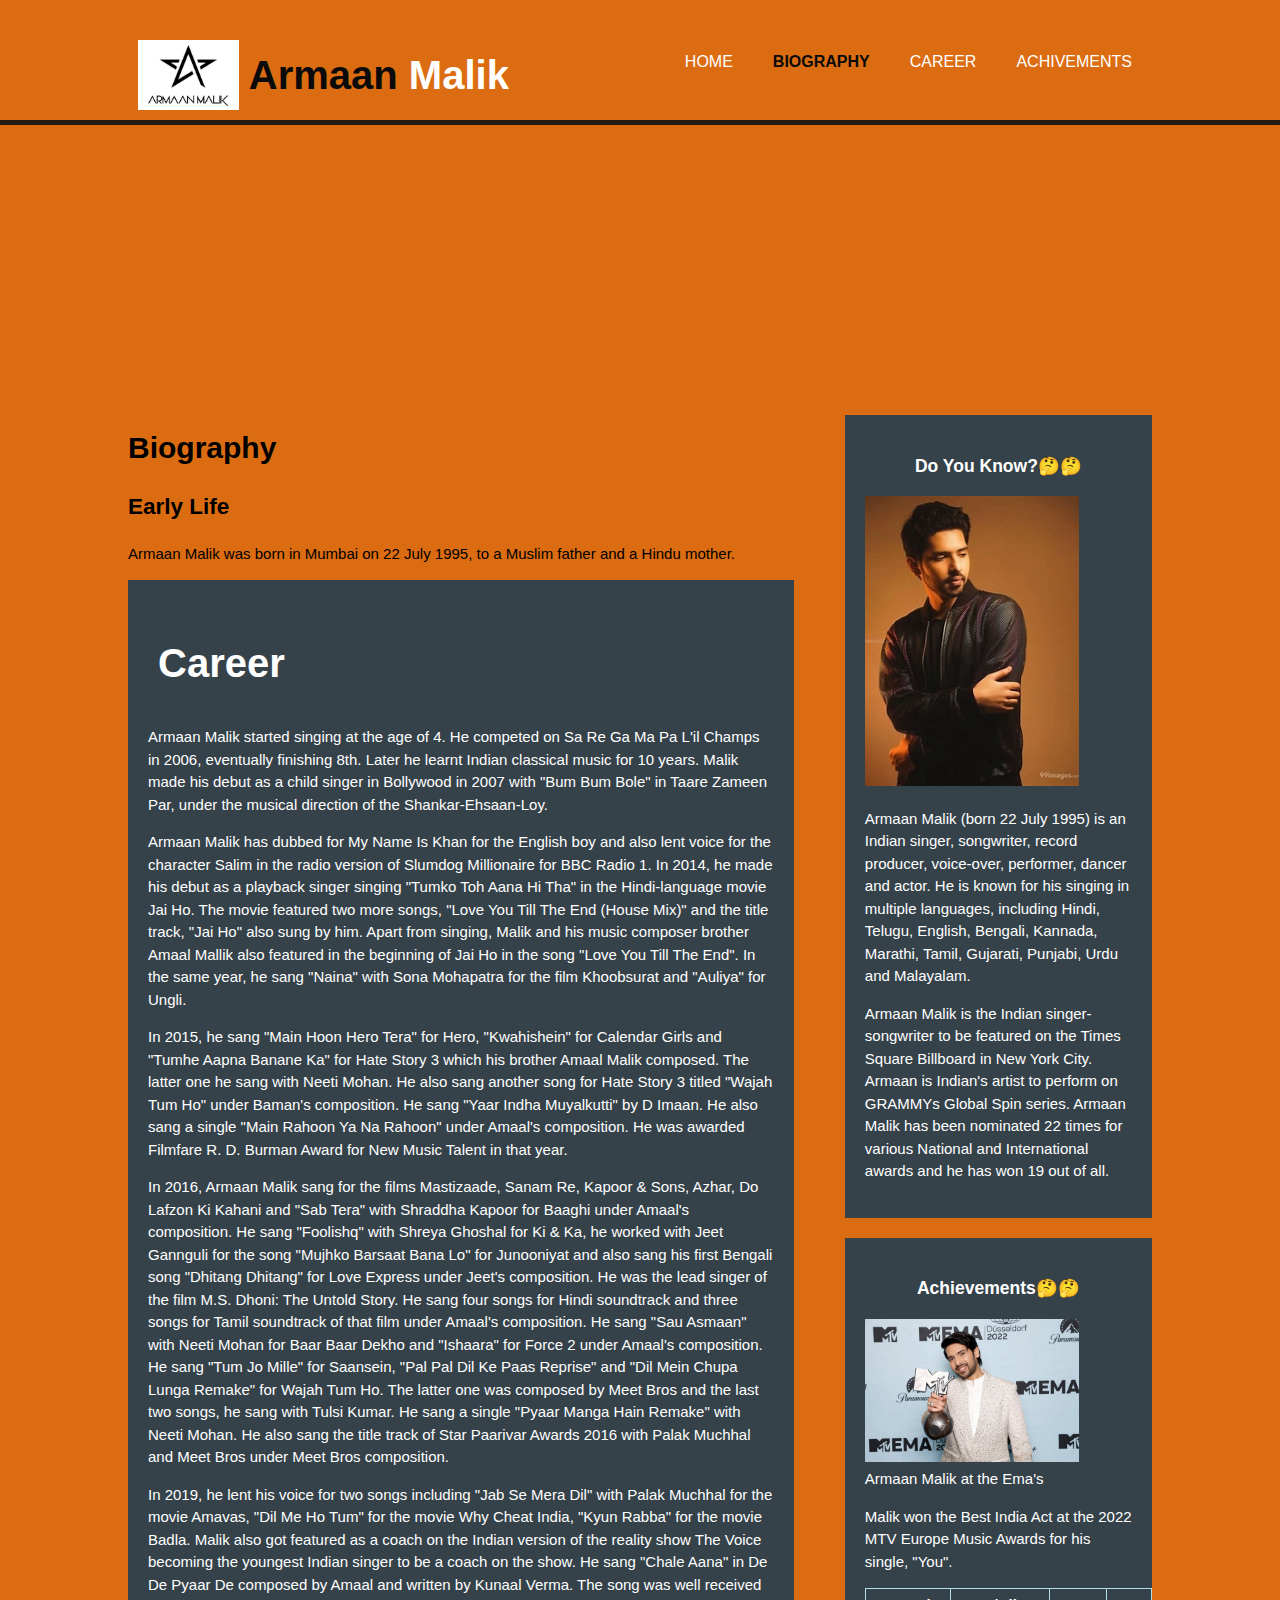
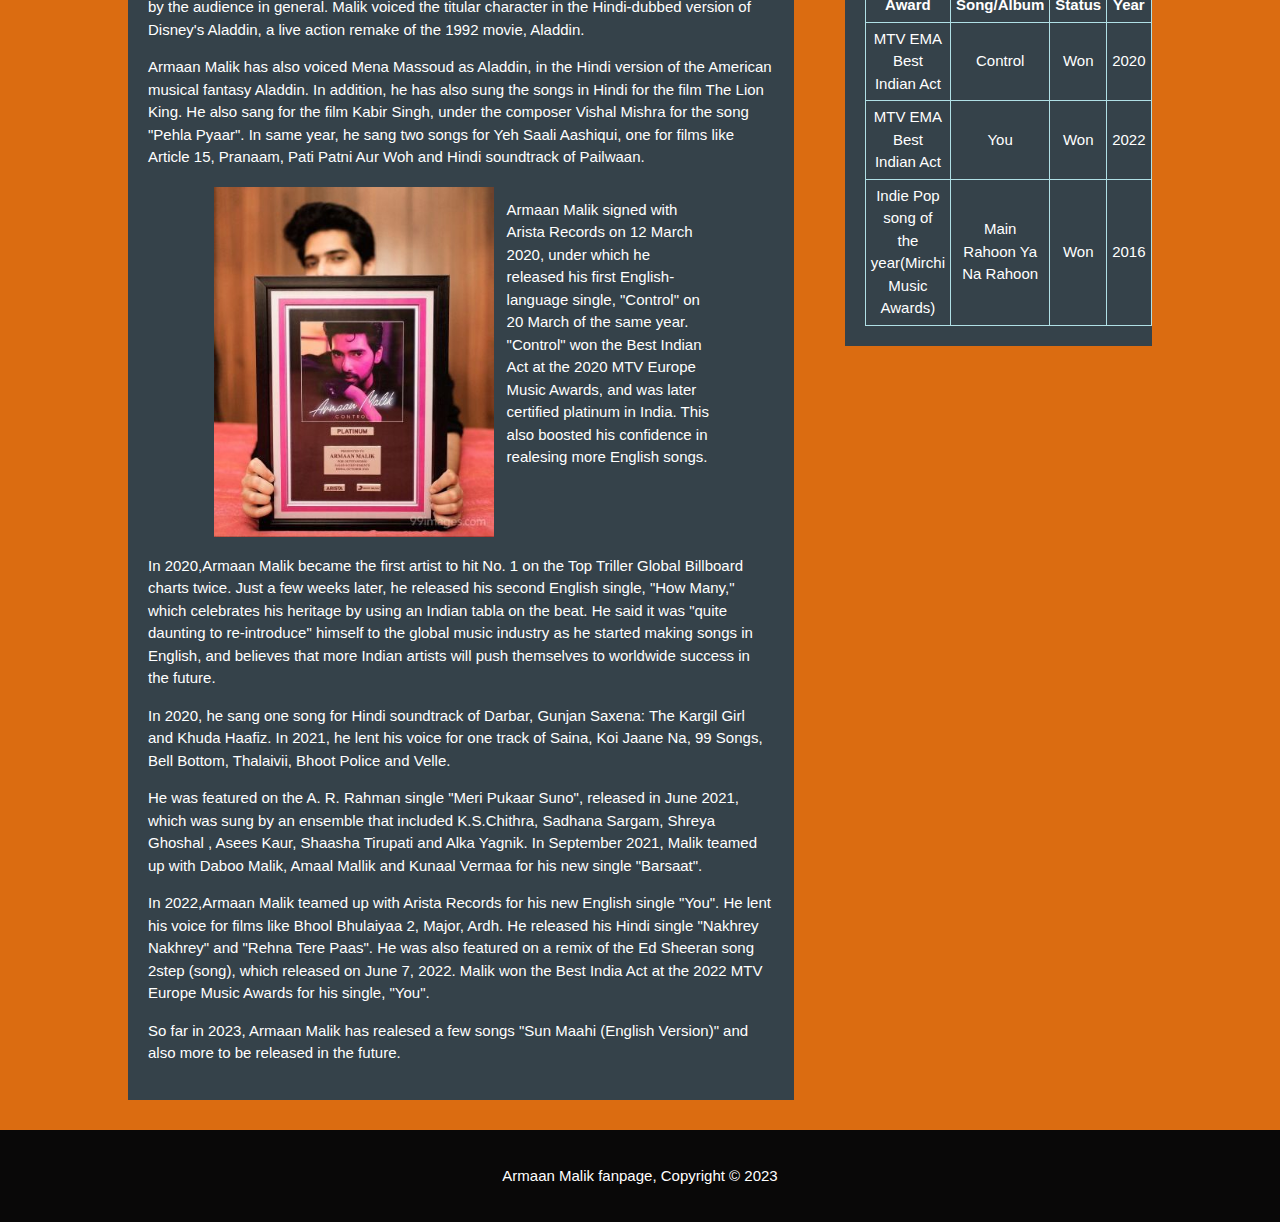
==== biography.html @ 8e6ff786 "First commit for the files" ====
<!DOCTYPE html>
<html lang="en">
<head>
    <meta charset="UTF-8">
    <meta http-equiv="X-UA-Compatible" content="IE=edge">
    <meta name="viewport" content="width=device-width, initial-scale=1.0">
    <meta name="description" content="Armaan Malik's fan page website. Important details about Armaan Malik." >
    <meta name="keywords" content="Armaan Malik, Armaan, fanpage" >
    <meta name="author" content="Praise-Jah" >
     <title>Armaan Malik's Biography</title>
    <link rel="stylesheet" href="css/style.css">
    <link rel="stylesheet"  href="css/all.css">
</head>
<body>
    <header>
        <div class="container">
            <div id="branding">
                <img src="img/Armaan Malik logo 2.jpg">
                <h1 style="font-size: 40px;"><span class="highlight">Armaan</span> Malik</h1>
            </div>
            <nav>
                <ul>
                    <li><a href="index.html">Home</a></li>
                    <li class="current"><a href="biography.html">Biography</a></li>
                    <li><a href="#career">Career</a></li>
                    <li><a href="#am">Achivements</a></li>
                    <!-- <li><a href="index.html">Listen Now</a></li> -->
                </ul>
            </nav>
        </div>
    </header>
    
    <section id="newsletter" class="change">
        <!-- <div class="container"> -->
            <div class="slide">

            </div>
        <!-- </div> -->
    </section>
    <section id="main">
        <div class="container">
            <article id="maincol">
                <h1 class="pagetitle">Biography</h1>
                <h2>Early Life</h2>
                <p>
                    Armaan Malik was born in Mumbai on 22 July 1995, to a Muslim father and a Hindu mother.
                </p>
                <div class="dark" id="Career">
                    <h2 style="text-align: left; margin-left: 10px; font-size: 40px;" id="career">Career</h2>
                        <p>
                            Armaan Malik started singing at the age of 4. He competed on Sa Re Ga Ma Pa L'il Champs in 2006, eventually finishing 8th. Later he learnt Indian classical music for 10 years. Malik made his debut as a child singer in Bollywood in 2007 with "Bum Bum Bole" in Taare Zameen Par, under the musical direction of the Shankar-Ehsaan-Loy.
                        </p>

                        <p>    
                            Armaan Malik has dubbed for My Name Is Khan for the English boy and also lent voice for the character Salim in the radio version of Slumdog Millionaire for BBC Radio 1. In 2014, he made his debut as a playback singer singing "Tumko Toh Aana Hi Tha" in the Hindi-language movie Jai Ho. The movie featured two more songs, "Love You Till The End (House Mix)" and the title track, "Jai Ho" also sung by him. Apart from singing, Malik and his music composer brother Amaal Mallik also featured in the beginning of Jai Ho in the song "Love You Till The End". In the same year, he sang "Naina" with Sona Mohapatra for the film Khoobsurat and "Auliya" for Ungli.
                        </p>

                        <p>    
                            In 2015, he sang "Main Hoon Hero Tera" for Hero, "Kwahishein" for Calendar Girls and "Tumhe Aapna Banane Ka" for Hate Story 3 which his brother Amaal Malik composed. The latter one he sang with Neeti Mohan. He also sang another song for Hate Story 3 titled "Wajah Tum Ho" under Baman's composition. He sang "Yaar Indha Muyalkutti" by D Imaan. He also sang a single "Main Rahoon Ya Na Rahoon" under Amaal's composition. He was awarded Filmfare R. D. Burman Award for New Music Talent in that year.
                        </p>

                        <p>  
                            In 2016, Armaan Malik sang for the films Mastizaade, Sanam Re, Kapoor & Sons, Azhar, Do Lafzon Ki Kahani and "Sab Tera" with Shraddha Kapoor for Baaghi under Amaal's composition. He sang "Foolishq" with Shreya Ghoshal for Ki & Ka, he worked with Jeet Gannguli for the song "Mujhko Barsaat Bana Lo" for Junooniyat and also sang his first Bengali song "Dhitang Dhitang" for Love Express under 
                            Jeet's composition. He was the lead singer of the film M.S. Dhoni: The Untold Story. He sang four songs for Hindi soundtrack and three songs for Tamil soundtrack of that film under Amaal's composition. He sang "Sau Asmaan" with Neeti Mohan for Baar Baar Dekho and "Ishaara" for Force 2 under Amaal's composition. He sang "Tum Jo Mille" for Saansein, "Pal Pal Dil Ke Paas Reprise" and 
                            "Dil Mein Chupa Lunga Remake" for Wajah Tum Ho. The latter one was composed by Meet Bros and the last two songs, he sang with Tulsi Kumar. He sang a single "Pyaar Manga Hain Remake" with Neeti Mohan. He also sang the title track of Star Paarivar Awards 2016 with Palak Muchhal and Meet Bros under Meet Bros composition.
                        </p>

                        <p>  
                            In 2019, he lent his voice for two songs including "Jab Se Mera Dil" with Palak Muchhal for the movie Amavas, "Dil Me Ho Tum" for the movie Why Cheat India, "Kyun Rabba" for the movie Badla. Malik also got featured as a coach on the Indian version of the reality show The Voice becoming the youngest Indian singer to be a coach on the show. He sang "Chale Aana" in De De Pyaar De composed by Amaal and written by Kunaal Verma. The song was well received by the audience in general. Malik voiced the titular character in the Hindi-dubbed version of Disney's Aladdin, a live action remake of the 1992 movie, Aladdin.
                        </p>


                        <p>  
                            Armaan Malik has also voiced Mena Massoud as Aladdin, in the Hindi version of the American musical fantasy Aladdin. In addition, he has also sung the songs in Hindi for the film The Lion King. He also sang for the film Kabir Singh, under the composer Vishal Mishra for the song "Pehla Pyaar". In same year, he sang two songs for Yeh Saali Aashiqui, one for films like Article 15, Pranaam, Pati Patni Aur Woh and Hindi soundtrack of Pailwaan.
                        </p>
                        <div class="container" style="display: flex; flex-direction: row; flex: content;flex-shrink: auto; " id="small-text">
                            <img src="img/Armaan Malik 25.jpg" style="margin: 3px;" height="350px;" >    
                            <p style="align-items: center; justify-content: center; margin-left: 10px;">
                                Armaan Malik signed with Arista Records on 12 March 2020, under which he released his first English-language single, "Control" on 20 March of the same year. "Control" won the Best Indian Act at the 2020 MTV Europe Music Awards, and was later certified platinum in India. This also boosted his confidence in realesing more English songs.
                            </p>
                        </div>

                        <p>
                            In 2020,Armaan Malik became the first artist to hit No. 1 on the Top Triller Global Billboard charts twice. Just a few weeks later, he released his second English single, "How Many," which celebrates his heritage by using an Indian tabla on the beat. He said it was "quite daunting to re-introduce" himself to the global music industry as he started making songs in English, and believes that more Indian artists will push themselves to worldwide success in the future.
                        </p>

                        <p>  
                            In 2020, he sang one song for Hindi soundtrack of Darbar, Gunjan Saxena: The Kargil Girl and Khuda Haafiz. In 2021, he lent his voice for one track of Saina, Koi Jaane Na, 99 Songs, Bell Bottom, Thalaivii, Bhoot Police and Velle.
                        </p>

                        <p>  
                            He was featured on the A. R. Rahman single "Meri Pukaar Suno", released in June 2021, which was sung by an ensemble that included K.S.Chithra, Sadhana Sargam, Shreya Ghoshal , Asees Kaur, Shaasha Tirupati and Alka Yagnik. In September 2021, Malik teamed up with Daboo Malik, Amaal Mallik and Kunaal Vermaa for his new single "Barsaat".
                        </p>

                        <p>
                            In 2022,Armaan Malik teamed up with Arista Records for his new English single "You". He lent his voice for films like Bhool Bhulaiyaa 2, Major, Ardh. He released his Hindi single "Nakhrey Nakhrey" and "Rehna Tere Paas". He was also featured on a remix of the Ed Sheeran song 2step (song), which released on June 7, 2022. Malik won the Best India Act at the 2022 MTV Europe Music Awards for his single, "You".
                        </p>
                        <p> 
                            So far in 2023, Armaan Malik has realesed a few songs "Sun Maahi (English Version)" and also more to be released in the future. 
                        </p>
                </div>
            </article>
            <aside id="sidebar">
                <div class="dark">
                    <h3 style="text-align: center;">Do You Know?🤔🤔</h3>
                    <img src="img/Armaan Malik 10.jpg" class="container">
                    <p>
                        Armaan Malik (born 22 July 1995) is an Indian singer, songwriter, record producer, voice-over, performer, dancer and actor. 
                        He is known for his singing in multiple languages, including Hindi, Telugu, English, Bengali, Kannada, Marathi, Tamil, Gujarati, Punjabi, Urdu and Malayalam.
                    </p>
                    <p>
                        Armaan Malik is the Indian singer-songwriter to be featured on the Times Square Billboard in New York City. Armaan is Indian's artist to perform on GRAMMYs Global Spin series.
                        Armaan Malik has been nominated 22 times for various National and International awards and he has won 19 out of all.
                    </p>
                </div>
            </aside>
            <aside id="sidebar">
                <div class="dark" id="am">

                    <h3 style="text-align: center;">Achievements🤔🤔</h3>
                    <img src="img/Armaan Malik 43.jpg" class="container"><br>Armaan Malik at the Ema's
                    <p>
                        Malik won the Best India Act at the 2022 MTV Europe Music Awards for his single, "You".
                    </p>
                    
                        <table>
                            <thead>
                                <tr>
                                    <th>Award</th>
                                    <th>Song/Album</th>
                                    <th>Status</th>
                                    <th>Year</th>
                                </tr>
                                </thead>
                                <tbody>
                                    <td>MTV EMA Best Indian Act</td>
                                    <td>Control</td>
                                    <td>Won</td>
                                    <td>2020</td>
                                </tbody>
                                <tbody>
                                    <td>MTV EMA Best Indian Act</td>
                                    <td>You</td>
                                    <td>Won</td>
                                    <td>2022</td>
                                </tbody>
                                <tbody>
                                    <td>Indie Pop song of the year(Mirchi Music Awards)</td>
                                    <td>Main Rahoon Ya Na Rahoon</td>
                                    <td>Won</td>
                                    <td>2016</td>
                                </tbody>
                            
                        </table>
                   


                </div>
            </aside>
        </div>
    </section>

    <footer>
        <p>Armaan Malik fanpage, Copyright &copy; 2023</p>
    </footer>
</body>
</html>
---- css/style.css ----
body {
    font-family: Arial, Helvetica, sans-serif;
    font-size: 15px;
    line-height: 1.5;
    padding: 0;
    margin: 0;
    background-color: #db6c11;
}
a {
    text-decoration: none;
}
.container {
    width: 80%;
    margin: auto;
    overflow: hidden;
}

.container2 {
    width: 80%;
    margin: auto;
    overflow: hidden;
}

.btn1 {
    height: 38px;
    border: 3px solid black;
    background: #b86b0e;
    padding-left: 20px;
    padding-right: 20px;
    border-radius: 4px;
    font-size: larger;
}
#career {
    border: none;
}


header {
    background: #db6c11;
    color: #ffffff;
    padding-top: 30px;
    min-height: 70%;
    /* width: 100%; */
    margin: 0;
    border-bottom: #261b12 5px solid;
}
header a {
    color: white;
    text-decoration: none;
    text-transform: uppercase;
    font-size: 16px;

}

table, th,td {
    border: 1px solid powderblue;
    border-collapse: collapse;
}
th, td {
    font-family: sans-serif;
    padding: 5px;
    text-align: center;
    
}

/* header .container{
    width: 100%;
} */

ul {
   margin: 0;
   padding: 0; 
}
header li {
    float:left;
    display: inline;
    padding: 0 20px 0 20px;
}
header #branding {
    float: left;
    display: flex;
    flex-direction: row;
    flex: content;
    text-align: center;
}
header #branding img{
    margin: 10px;
    height: 70px;
}

header #branding h1{
    margin: 0;
    margin-top: 15px;
}
header nav {
    float: right;
    margin-top: 20px;
}
header .highlight, header .current a {
    color: #0a0a0a;
    font-weight: bold;
}
header a:hover{
    color: #351ae3;
    font-weight: bold;
}

/* showcase */
#showcase {
    min-height: 400px;
    background: url(../img/Armaan\ Malik\ 49.jpg);
    background-size: cover;
    background-position: -1% 30%;
    text-align: center;
    color: rgb(248, 244, 251);
    
}
#showcase h1 {
    margin-top: 200px;
    font-size: 55px;
    margin-bottom: 10px;
}
#showcase p {
    font-size: 20px;
}

/* newsletter */

#newsletter {
    padding: 15px;
    color: white;
    background: #db6c11;
    ;
}
#newsletter h1 {
    float: left;
}
#newsletter form {
    float: right;
    margin-top: 15px;
}
#newsletter form i{
    padding: 4px;
    height: 40px;
    width: 25px;
}
#pics {
    align-content: center;
}

/* boxes */
#boxes {
    /* margin: 20px; */
    background-color:rgb(169, 151, 144);
}
#pictures{
    /* margin-top: 20px; */
    background-color: #35424a;
    padding: 10px;
}
#pictures .container div img:hover {
    padding: 10px;
    transform: scale(1.1);
    transition: 2s;
}

#boxes .box {
    float: left;
    width: 30%;
    padding: 10px;
    text-align: center;
}
aside#sidebar {
    float: right;
    margin-top: 10px;
    width: 30%;
}
aside#sidebar2 {
    float: right;
    margin-top: 25px;
    width: 30%;
}
article#maincol {
    float: left;
    width: 65%;
}
p#maincol,#sidebar, #sidebar2 {
    text-align: start;
    word-wrap: normal;
}
.dark {
    padding: 20px;
    color: white;
    background: #35424a;
    margin-bottom: 10px;
}
.slide {
    width: 100%;
    height: 250px;
    animation-name: pic;
    animation-duration: 5s;
    animation-iteration-count: infinite;
  }
  @keyframes pic {
    0% {background-image: url(../img/Armaan\ Malik\ 1.jpg.jpg);}
    25% {
      background-image: url(../img/Armaan\ Malik\ 2.jpg);
    } 
    50% {background-image: url(../img/Armaan\ Malik\ 3.jpg);
    }
    75% {
      background-image: url(../img/Armaan\ Malik\ 6.jpg);
    }
    100% {
      background-image: url(../img/Armaan\ Malik\ 16.jpg);
    }
  }

  .change {
    animation-name: ch;
    animation-duration: 5s;
    animation-iteration-count: infinite;
  }
  @keyframes ch {
    0% {background: #db6c11;}
    25% {
        background: #8e5acd
    } 
    50% {background: #760707;
    }
    75% {
        background: #1807ad;
    }
    100% {
        background: #cfbcad;
    }
  }

footer {
    padding: 20px;
    margin-top: 20px;
    color: white;
    background-color: #090808;
    text-align: center;
}

/* media query */
@media(max-width:768px) {
    header #branding,
    header nav,
    header nav li ,
    #newletter h1,
    #newsletter form,
    #boxes .box,
    article#maincol,
    aside#sidebar, aside#sidebar2,table{
        float: none;
        text-align: center;
        width: 100%;
    }

    header {
        padding-bottom: 20px;
    }
    #showcase {
        margin-top: 1px;
    }
    #newsletter button {
        display: block;
        width: 100%;
    }
    #newletter form i {
        width: 100%;
        margin-bottom: 5px;
    }
    
}
@media(max-width:874px) {
    #small-text {
        flex-wrap: wrap;
    }
}
@media(max-width:1024px) {
    #small-text {
        flex-wrap: wrap;
    }

}
@media(max-width:1000px) {
    #boxes .box {
        float: none;
        text-align: center;
        word-wrap: break-word;
        /* flex-wrap: wrap; */
        width: 100%;

    }
}
/* @media(max-width:492px) {
    #showcase {
        background: url(../img/Armaan\ Malik\ 18.jpg);
    }
} */
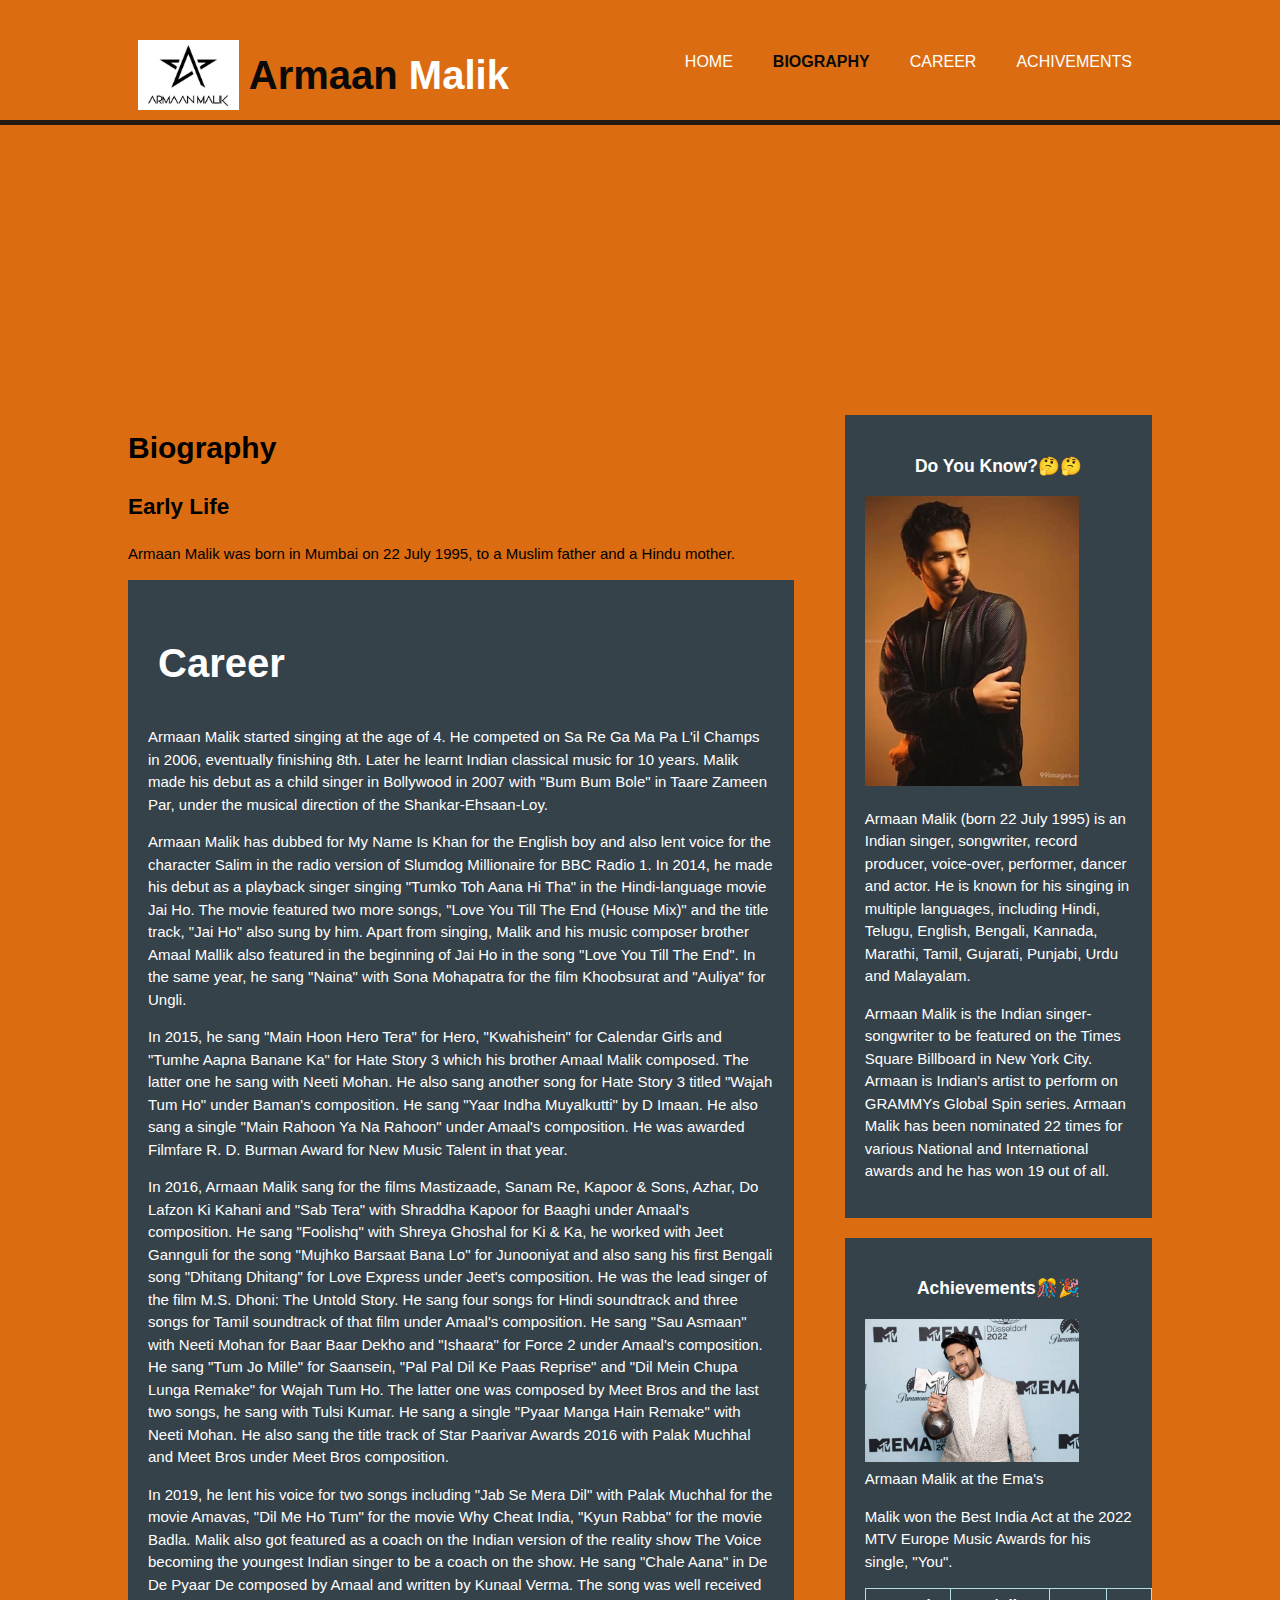
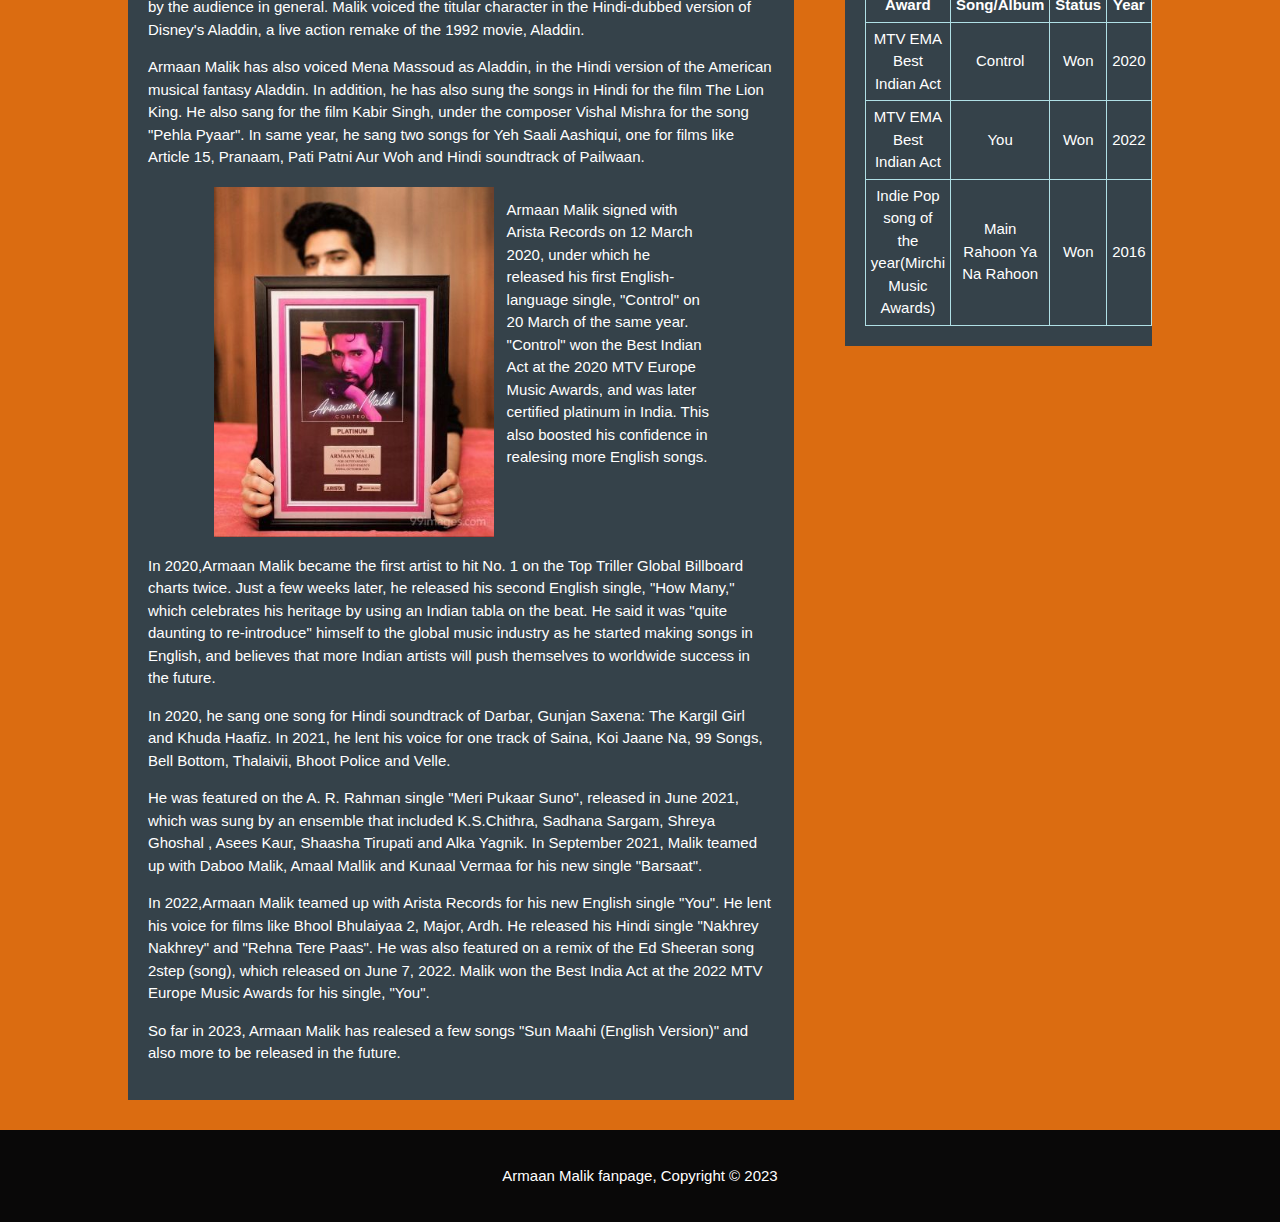
==== commit 0e4eef4a: "Bug Fix for Icons and Quick Listen session" ====
--- a/biography.html
+++ b/biography.html
@@ -117,7 +117,7 @@
             <aside id="sidebar">
                 <div class="dark" id="am">
 
-                    <h3 style="text-align: center;">Achievements🤔🤔</h3>
+                    <h3 style="text-align: center;">Achievements🎊🎉</h3>
                     <img src="img/Armaan Malik 43.jpg" class="container"><br>Armaan Malik at the Ema's
                     <p>
                         Malik won the Best India Act at the 2022 MTV Europe Music Awards for his single, "You".
--- a/css/style.css
+++ b/css/style.css
@@ -296,9 +296,16 @@
 
     }
 }
-/* @media(max-width:492px) {
+@media(max-width:492px) {
     #showcase {
-        background: url(../img/Armaan\ Malik\ 18.jpg);
-    }
-} */
-
+        background: url(../img/Armaan\ Malik\ 27.jpg);
+        /* background-repeat: no-repeat; */
+        background-size: cover;
+        /* color: rgb(106, 30, 30); */
+    }
+    
+    .des, .des2 {
+        color: #351ae3;
+    }
+}
+
